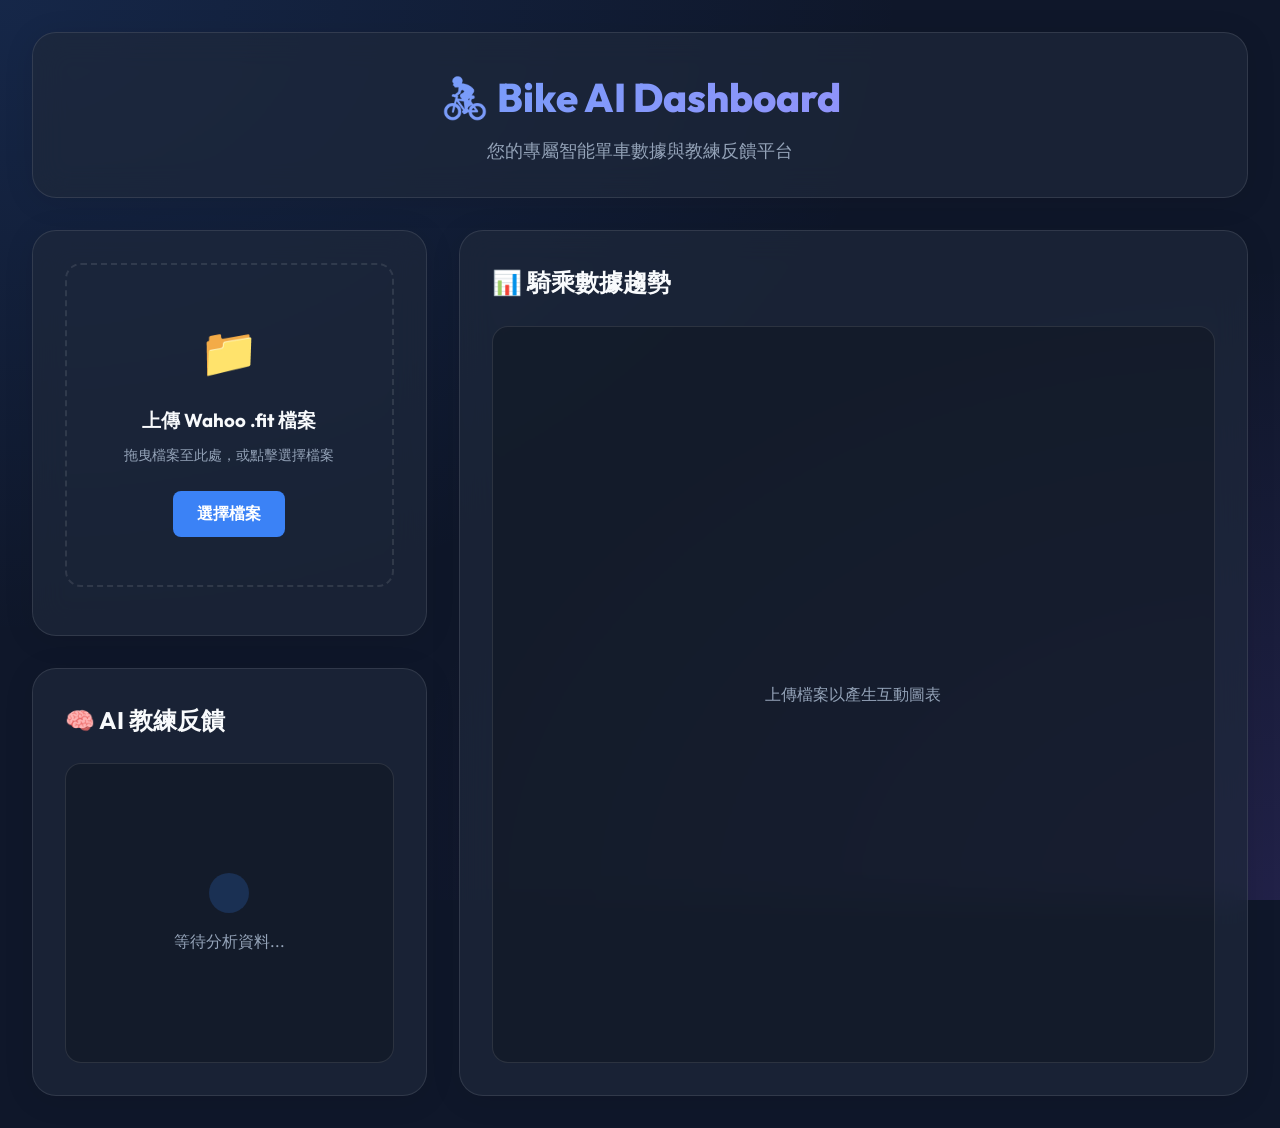
==== static/index.html @ 203fe8c8 "Step 2: 建立前端上傳介面與 API" ====
<!DOCTYPE html>
<html lang="zh-TW">
<head>
    <meta charset="UTF-8">
    <meta name="viewport" content="width=device-width, initial-scale=1.0">
    <title>Bike AI Dashboard | 專業單車數據教練</title>
    <!-- Google Fonts -->
    <link rel="preconnect" href="https://fonts.googleapis.com">
    <link rel="preconnect" href="https://fonts.gstatic.com" crossorigin>
    <link href="https://fonts.googleapis.com/css2?family=Outfit:wght@300;400;600;800&display=swap" rel="stylesheet">
    <link rel="stylesheet" href="/static/style.css">
    <!-- Plotly CDN -->
    <script src="https://cdn.plot.ly/plotly-2.32.0.min.js"></script>
</head>
<body>
    <div class="app-container">
        <!-- Header -->
        <header class="glass-panel">
            <h1>🚴‍♂️ Bike AI Dashboard</h1>
            <p>您的專屬智能單車數據與教練反饋平台</p>
        </header>

        <main class="dashboard-grid">
            <!-- Upload Section -->
            <section class="upload-section glass-panel">
                <div class="upload-area" id="drop-zone">
                    <div class="upload-icon">📁</div>
                    <h3>上傳 Wahoo .fit 檔案</h3>
                    <p>拖曳檔案至此處，或點擊選擇檔案</p>
                    <input type="file" id="file-input" accept=".fit" hidden>
                    <button class="btn-primary" onclick="document.getElementById('file-input').click()">選擇檔案</button>
                </div>
                <div id="upload-status" class="status-message"></div>
            </section>

            <!-- Chart Area -->
            <section class="chart-section glass-panel">
                <h2>📊 騎乘數據趨勢</h2>
                <div id="chart-container" class="chart-placeholder">
                    <p>上傳檔案以產生互動圖表</p>
                </div>
            </section>

            <!-- AI Feedback Area -->
            <section class="feedback-section glass-panel">
                <h2>🧠 AI 教練反饋</h2>
                <div id="ai-feedback" class="feedback-placeholder">
                    <div class="pulse-ring"></div>
                    <p>等待分析資料...</p>
                </div>
            </section>
        </main>
    </div>
    <script src="/static/app.js"></script>
</body>
</html>
---- static/style.css ----
:root {
    --bg-color: #0f172a;
    --text-primary: #f8fafc;
    --text-secondary: #94a3b8;
    --accent-color: #3b82f6;
    --accent-hover: #2563eb;
    --glass-bg: rgba(30, 41, 59, 0.7);
    --glass-border: rgba(255, 255, 255, 0.1);
    --success-color: #10b981;
    --error-color: #ef4444;
}

* {
    box-sizing: border-box;
    margin: 0;
    padding: 0;
}

body {
    font-family: 'Outfit', sans-serif;
    background-color: var(--bg-color);
    background-image: 
        radial-gradient(at 0% 0%, rgba(59, 130, 246, 0.15) 0px, transparent 50%),
        radial-gradient(at 100% 100%, rgba(139, 92, 246, 0.15) 0px, transparent 50%);
    background-attachment: fixed;
    color: var(--text-primary);
    min-height: 100vh;
    padding: 2rem;
    line-height: 1.6;
}

.app-container {
    max-width: 1400px;
    margin: 0 auto;
    display: flex;
    flex-direction: column;
    gap: 2rem;
}

.glass-panel {
    background: var(--glass-bg);
    backdrop-filter: blur(16px);
    -webkit-backdrop-filter: blur(16px);
    border: 1px solid var(--glass-border);
    border-radius: 1.5rem;
    padding: 2rem;
    box-shadow: 0 4px 30px rgba(0, 0, 0, 0.1);
}

header {
    text-align: center;
}

header h1 {
    font-size: 2.5rem;
    font-weight: 800;
    background: linear-gradient(135deg, #60a5fa, #a78bfa);
    -webkit-background-clip: text;
    -webkit-text-fill-color: transparent;
    margin-bottom: 0.5rem;
}

header p {
    color: var(--text-secondary);
    font-size: 1.1rem;
}

.dashboard-grid {
    display: grid;
    grid-template-columns: 1fr 2fr;
    grid-template-rows: auto auto;
    gap: 2rem;
}

.upload-section {
    grid-column: 1 / -1;
}

@media (min-width: 1024px) {
    .upload-section {
        grid-column: 1 / 2;
        grid-row: 1 / 2;
    }
    .chart-section {
        grid-column: 2 / 3;
        grid-row: 1 / 3;
    }
    .feedback-section {
        grid-column: 1 / 2;
        grid-row: 2 / 3;
    }
}

.upload-area {
    border: 2px dashed var(--glass-border);
    border-radius: 1rem;
    padding: 3rem 2rem;
    text-align: center;
    transition: all 0.3s ease;
    cursor: pointer;
}

.upload-area:hover, .upload-area.drag-over {
    border-color: var(--accent-color);
    background: rgba(59, 130, 246, 0.05);
}

.upload-icon {
    font-size: 3rem;
    margin-bottom: 1rem;
}

.upload-area h3 {
    margin-bottom: 0.5rem;
}

.upload-area p {
    color: var(--text-secondary);
    margin-bottom: 1.5rem;
    font-size: 0.9rem;
}

.btn-primary {
    background-color: var(--accent-color);
    color: white;
    border: none;
    padding: 0.75rem 1.5rem;
    border-radius: 0.5rem;
    font-weight: 600;
    font-size: 1rem;
    cursor: pointer;
    transition: background-color 0.2s, transform 0.1s;
    font-family: inherit;
}

.btn-primary:hover {
    background-color: var(--accent-hover);
    transform: translateY(-2px);
}

.btn-primary:active {
    transform: translateY(0);
}

.btn-primary:disabled {
    opacity: 0.7;
    cursor: not-allowed;
    transform: none;
}

.status-message {
    margin-top: 1rem;
    text-align: center;
    font-weight: 600;
    font-size: 0.9rem;
}

.status-success { color: var(--success-color); }
.status-error { color: var(--error-color); }

.chart-section, .feedback-section {
    display: flex;
    flex-direction: column;
}

.chart-section h2, .feedback-section h2 {
    font-size: 1.5rem;
    margin-bottom: 1.5rem;
    display: flex;
    align-items: center;
    gap: 0.5rem;
}

.chart-placeholder, .feedback-placeholder {
    flex-grow: 1;
    display: flex;
    flex-direction: column;
    align-items: center;
    justify-content: center;
    color: var(--text-secondary);
    background: rgba(0, 0, 0, 0.2);
    border-radius: 1rem;
    min-height: 300px;
    border: 1px solid var(--glass-border);
}

.pulse-ring {
    width: 40px;
    height: 40px;
    border-radius: 50%;
    background-color: rgba(59, 130, 246, 0.2);
    margin-bottom: 1rem;
    animation: pulse 2s infinite;
}

@keyframes pulse {
    0% { transform: scale(0.8); opacity: 0.5; }
    50% { transform: scale(1.2); opacity: 1; }
    100% { transform: scale(0.8); opacity: 0.5; }
}
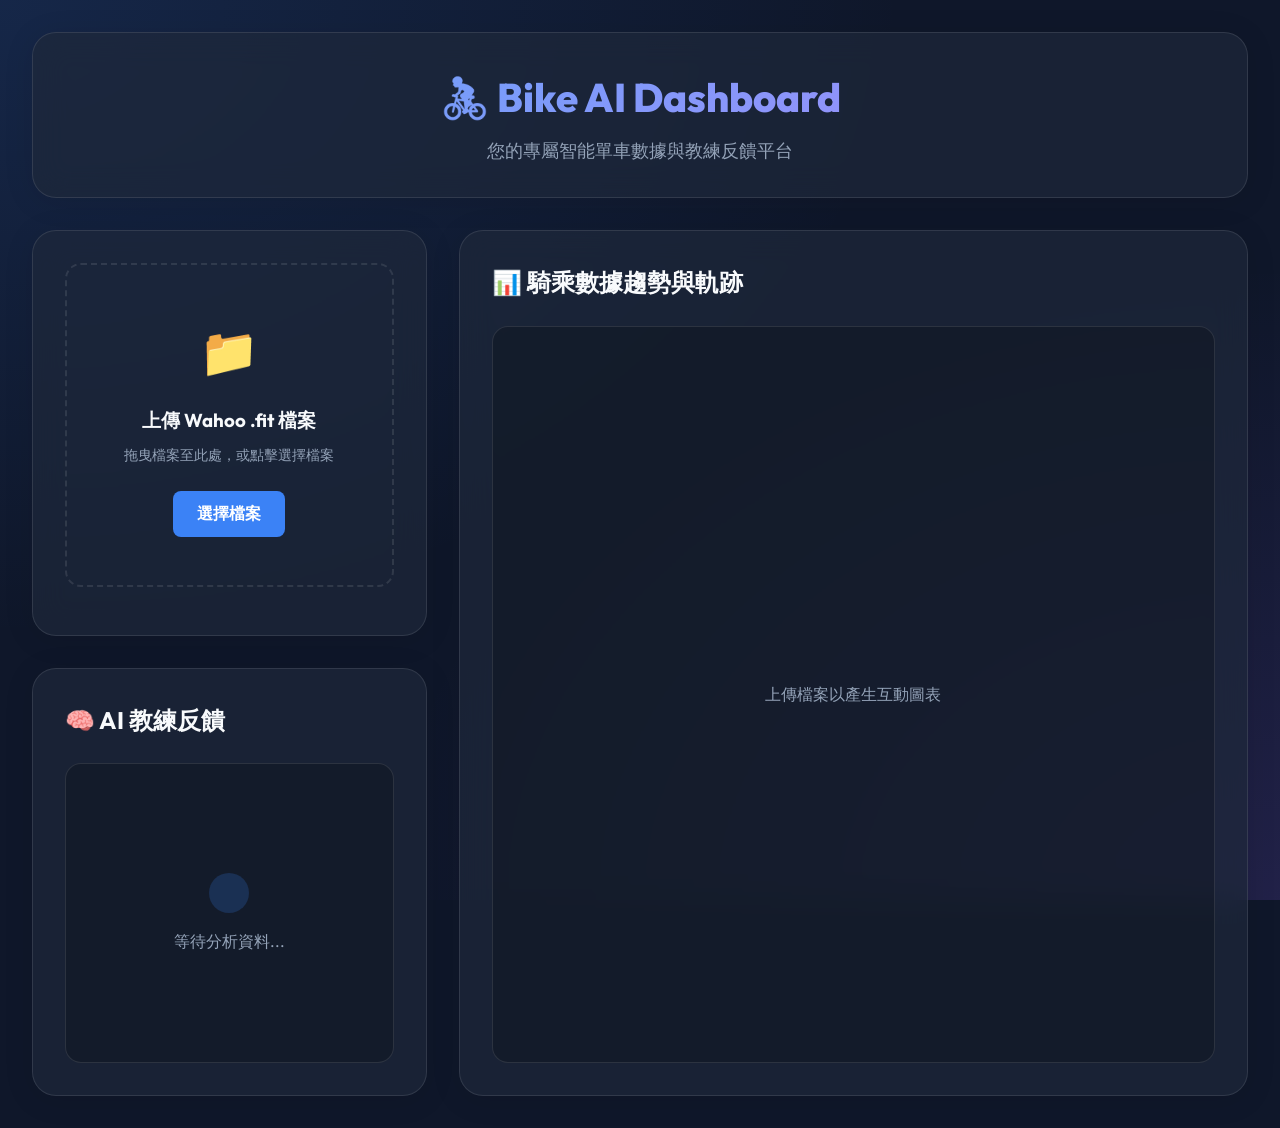
==== commit 9cf29e3b: "Step 4: 實作前端分色圖表與軌跡地圖" ====
--- a/static/index.html
+++ b/static/index.html
@@ -35,9 +35,38 @@
 
             <!-- Chart Area -->
             <section class="chart-section glass-panel">
-                <h2>📊 騎乘數據趨勢</h2>
-                <div id="chart-container" class="chart-placeholder">
+                <h2>📊 騎乘數據趨勢與軌跡</h2>
+                
+                <div id="chart-placeholder" class="chart-placeholder">
                     <p>上傳檔案以產生互動圖表</p>
+                </div>
+
+                <div id="dashboard-content" style="display: none; width: 100%;">
+                    <!-- Metrics Summary -->
+                    <div class="metrics-grid">
+                        <div class="metric-card">
+                            <span class="metric-label">標準化功率 (NP)</span>
+                            <span class="metric-value" id="val-np">-- W</span>
+                        </div>
+                        <div class="metric-card">
+                            <span class="metric-label">總距離</span>
+                            <span class="metric-value" id="val-dist">-- km</span>
+                        </div>
+                        <div class="metric-card">
+                            <span class="metric-label">停等次數</span>
+                            <span class="metric-value" id="val-stops">--</span>
+                        </div>
+                        <div class="metric-card">
+                            <span class="metric-label">滑行比例</span>
+                            <span class="metric-value" id="val-coast">-- %</span>
+                        </div>
+                    </div>
+
+                    <!-- Map -->
+                    <div id="map-container" class="chart-box" style="height: 400px; margin-bottom: 2rem; border-radius: 1rem; overflow: hidden; background: rgba(0,0,0,0.2);"></div>
+                    
+                    <!-- Trend Chart -->
+                    <div id="trend-chart-container" class="chart-box" style="height: 400px; border-radius: 1rem; background: rgba(0,0,0,0.2);"></div>
                 </div>
             </section>
 
--- a/static/style.css
+++ b/static/style.css
@@ -198,3 +198,46 @@
     50% { transform: scale(1.2); opacity: 1; }
     100% { transform: scale(0.8); opacity: 0.5; }
 }
+
+.metrics-grid {
+    display: grid;
+    grid-template-columns: repeat(auto-fit, minmax(150px, 1fr));
+    gap: 1rem;
+    margin-bottom: 2rem;
+    width: 100%;
+}
+
+.metric-card {
+    background: rgba(0, 0, 0, 0.2);
+    border: 1px solid var(--glass-border);
+    border-radius: 1rem;
+    padding: 1.5rem;
+    text-align: center;
+    display: flex;
+    flex-direction: column;
+    gap: 0.5rem;
+    transition: transform 0.2s ease, background 0.2s ease;
+}
+
+.metric-card:hover {
+    transform: translateY(-5px);
+    background: rgba(59, 130, 246, 0.1);
+    border-color: rgba(59, 130, 246, 0.3);
+}
+
+.metric-label {
+    color: var(--text-secondary);
+    font-size: 0.9rem;
+    font-weight: 600;
+}
+
+.metric-value {
+    color: var(--accent-color);
+    font-size: 1.8rem;
+    font-weight: 800;
+}
+
+.chart-box {
+    width: 100%;
+    box-shadow: inset 0 0 20px rgba(0,0,0,0.5);
+}
